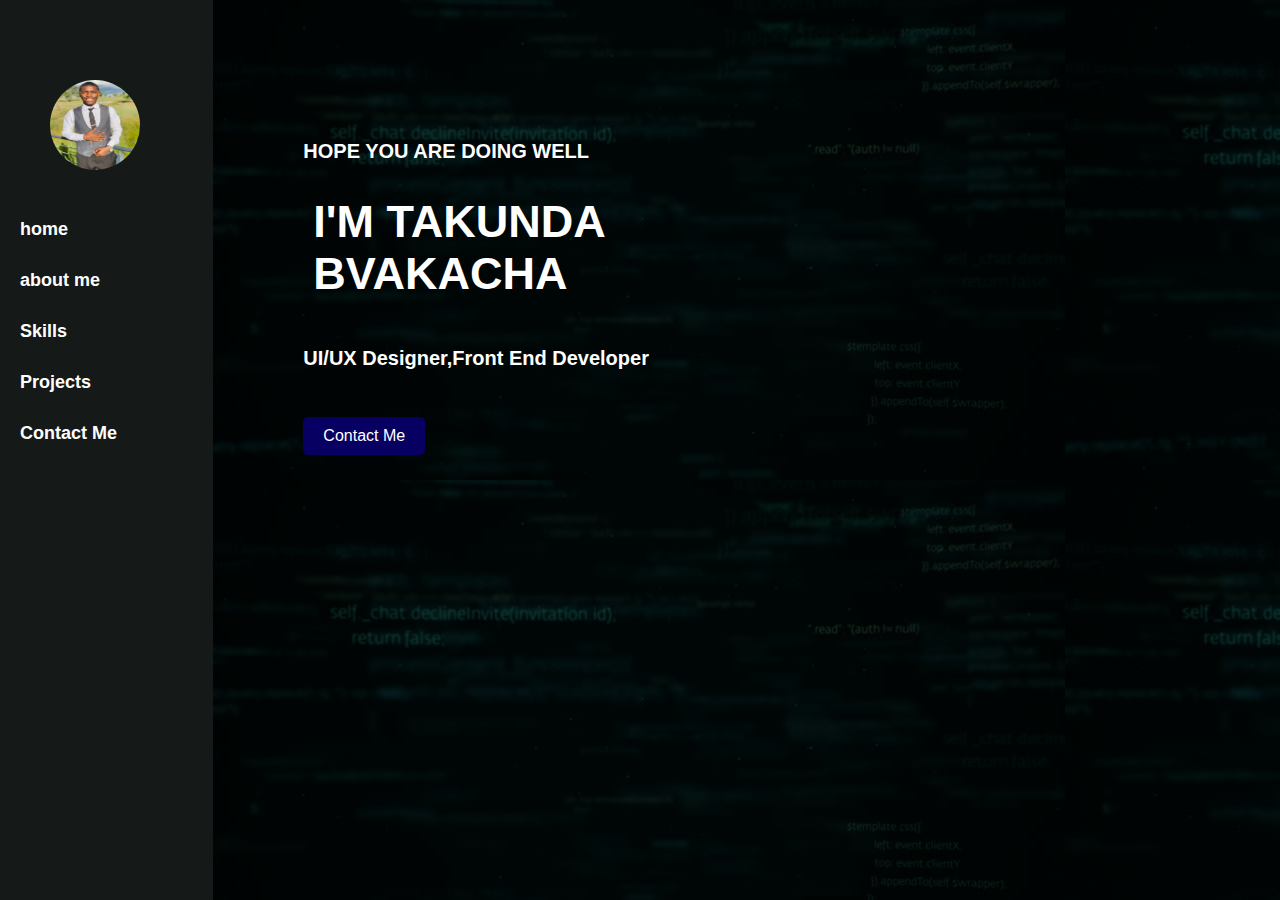
==== index.html @ dd062fa8 "takunda's portfolio" ====
<!DOCTYPE html>
<html lang="en">
<head>
    <meta charset="UTF-8">
    <meta name="viewport" content="width=device-width, initial-scale=1.0">
    <title>Portfolio</title>
    <link href="https://fonts.googleapis.com/css2?family=Poppins:ital,wght@0,100;0,200;0,300;0,400;0,500;0,600;0,700;0,800;0,900;1,100;1,200;1,300;1,400;1,500;1,600;1,700;1,800;1,900&display=swap" rel="stylesheet">
    <link rel="stylesheet" href="./bootstrap-5.3.3-dist/css/bootstrap.css">
    <link rel="stylesheet" href="./css/style.css">


</head>

<body>


    

    <div class="display">
    <nav class="nav">

        <ul>
            <li class="navv">
                <div >
                    <img class="bvax" src="./assets/images/2024_03_30_07_30_IMG_5289.JPG" alt="animated-image">
                </div>

                    <a href="./index.html">home</a>

                    <a  href="./about.html">about me</a>

                    <a  href="./skills.html">Skills</a>

                    <a  href="./projects.html">Projects</a>

                    <a  href="./contact me.html">Contact Me</a>
            </li>

        </ul>
    </nav>




        <!--    Made by Erik Terwan    -->
<!--   24th of November 2015   -->
<!--        MIT License        -->
<nav class="navigation">
    <div id="menuToggle">
      <!--
      A fake / hidden checkbox is used as click reciever,
      so you can use the :checked selector on it.
      -->
      <input type="checkbox" />
      
      <!--
      Some spans to act as a hamburger.
      
      They are acting like a real hamburger,
      not that McDonalds stuff.
      -->
      <span></span>
      <span></span>
      <span></span>
      
      <!--
      Too bad the menu has to be inside of the button
      but hey, it's pure CSS magic.
      -->
      <ul id="menu">
        <li class="navv">
            <div >
                <img class="bvax" src="./assets/images/2024_03_30_07_30_IMG_5289.JPG" alt="animated-image">
            </div>

            <a href="./index.html">home</a>

            <a  href="./about.html">about me</a>

            <a  href="./skills.html">Skills</a>

            <a  href="./projects.html">Projects</a>

            <a  href="./contact me.html">Contact Me</a>
    </li>
      </ul>
    </div>
  </nav>




    
    <section id="hero-section">
        
        <div class="calass-home"> 
        
            <div class="container">
                <div class="row">
                    <div class="">

    


                        <h5>HOPE YOU ARE DOING WELL</h5>
                        <h1 class="first-home"> I'M TAKUNDA <br>BVAKACHA</h1>
                        <h6>UI/UX Designer,Front End Developer</h6>
                       </div>
                       <button class="B1" >
                        <a href="./contact me.html">Contact Me</a>
                       </button>
                </div>
                   </div>
                </div>
        </section>
   
        </div>

        


</body>
<script src="./script.js"></script>
</html>
---- css/style.css ----
body{
    margin: 0;
    border: 0;
    padding: 0;
    font-family: "Poppins", sans-serif;
    font-family: "Lato", sans-serif;
}
.nav{
    width: 20%;
    height: auto;
    background-color: rgba(2, 8, 5, 0.925);


    @media(max-width:1055px){
      width: 16%;
     }

    @media(max-width: 812px) {
      display: none;
    }
    

}

.navv :hover{
    color: rgb(0, 0, 0);
}











/*
 * Made by Erik Terwan
 * 24th of November 2015
 * MIT License
 *
 *
 * If you are thinking of using this in
 * production code, beware of the browser
 * prefixes.
 */

 /* body
 { */
   /* margin: 0;
   padding: 0; */
   
   /* make it look decent enough */
   /* background: #232323;
   color: #cdcdcd;
   font-family: "Avenir Next", "Avenir", sans-serif; */

 /* }
  */

.navigation{
  position: absolute;
  

  @media(max-width:812px){
    display: block;
  }

  @media(min-width:813px){
    display: none;
  }
  }
 #menuToggle
 {
   display: block;
   position: relative;
   top: 50px;
   left: 50px;
   
   z-index: 1;
   
   -webkit-user-select: none;
   user-select: none;

 }
 
 #menuToggle a
 {
   text-decoration: none;
   color: #232323;
   
   transition: color 0.3s ease;

 }
 
 #menuToggle a:hover
 {
   color: tomato;

 }
 
 
 #menuToggle input
 {
   display: block;
   width: 40px;
   height: 32px;
   position: absolute;
   top: -7px;
   left: -5px;
   
   cursor: pointer;
   
   opacity: 0; /* hide this */
   z-index: 2; /* and place it over the hamburger */
   
   -webkit-touch-callout: none;
 }
 
 /*
  * Just a quick hamburger
  */
 #menuToggle span
 {
   display: block;
   width: 33px;
   height: 4px;
   margin-bottom: 5px;
   position: relative;
   
   background: #cdcdcd;
   border-radius: 3px;
   
   z-index: 1;
   
   transform-origin: 4px 0px;
   
   transition: transform 0.5s cubic-bezier(0.77,0.2,0.05,1.0),
               background 0.5s cubic-bezier(0.77,0.2,0.05,1.0),
               opacity 0.55s ease;

 }
 
 #menuToggle span:first-child
 {
   transform-origin: 0% 0%;

 }
 
 #menuToggle span:nth-last-child(2)
 {
   transform-origin: 0% 100%;

 }
 
 /* 
  * Transform all the slices of hamburger
  * into a crossmark.
  */
 #menuToggle input:checked ~ span
 {
   opacity: 1;
   transform: rotate(45deg) translate(-2px, -1px);
   background: #232323;

 }
 
 /*
  * But let's hide the middle one.
  */
 #menuToggle input:checked ~ span:nth-last-child(3)
 {
   opacity: 0;
   transform: rotate(0deg) scale(0.2, 0.2);

 }
 
 /*
  * Ohyeah and the last one should go the other direction
  */
 #menuToggle input:checked ~ span:nth-last-child(2)
 {
   transform: rotate(-45deg) translate(0, -1px);

 }
 
 /*
  * Make this absolute positioned
  * at the top left of the screen
  */
 #menu
 {
   position: absolute;
   width: 120px;
   height: auto;
   margin: -100px 0 0 -50px;
   padding: 50px;
   padding-top: 125px;
   
   background: #ededed;
   list-style-type: none;
   -webkit-font-smoothing: antialiased;
   /* to stop flickering of text in safari */
   
   transform-origin: 0% 0%;
   transform: translate(-100%, 0);
   
   transition: transform 0.5s cubic-bezier(0.77,0.2,0.05,1.0);

 }
 
 #menu li
 {
   padding: 10px 0;
   font-size: 22px;

 }
 
 /*
  * And let's slide it in from the left
  */
 #menuToggle input:checked ~ ul
 {
   transform: none;
 }
















.menu{
  display: none;
}
.menu.active{
  display: block;
}

.humenu{
  display: none;
  background-color: gray;
  padding: 10px;
  width: 60px;
  border-radius: 15px;
  position: absolute;

  @media(max-width:812px){
    display: block;
  }
}
/* .line{
  border: 2px solid black;
}
.line2{
  margin-top: 8px;
  border: 2px solid black;
}
.line3{
  margin-top: 8px;
  border: 2px solid black;
} */

.full{
  margin: 0;
  margin-top: 15px;
  display:flex;
  justify-content:flex-end;
} 

.full-full{
  position: absolute;
  z-index: 5;
  left: 99%;
}




.bvax{
    width: 90px;
    height: 90px;
    border-radius: 300px;
    margin-left: 50px;
    margin-top: 80px;
    margin-bottom: 15px;


    @media(max-width:1055px){
     margin-left: 20px;
    }

}

h2{
    font-size: 20px;
    color: white;
    margin-left: 30px;
}

.row{
  margin: 0;
  margin-left: 30px;
}

.name{
    margin-bottom: 100px;
    text-decoration: whitesmoke;
    list-style: none;
    font-size: 18px;
    font-weight: bolder;
    margin-left: 10px;
    :hover{
        color: rgb(214, 226, 39);
    }
    a{
        text-decoration: none;
        color: white;
    }
}
li{
    text-decoration: whitesmoke;
    list-style: none;

    a{  
        text-decoration: none;
        font-size: 18px;
        font-weight: bold;
        color: white;
        margin-left: 20px;
        margin-top: 30px;
        display: flex;
        flex-direction: column;
    }

    
}
#hero-section{
    width: 100%;
    height: auto;
    display: flex;
    z-index: 0;
    background-image: url(../assets/images/R.jfif);
    position: relative;
}
h5{
  font-size: 20px;
  color: white;
  margin-left: 60px;
  margin-top: 140px;
}
.first-home{
  margin-left: 70px;
  margin-top: 10px;
}
h1{
    margin-top: 140px;
    font-size: 45px;
    color: white;
    margin-left: 60px;
}
.first{
  margin-left: 70px;
  margin-top: 120px;
}
h6{
    font-size: 20px;
    color: white;
    margin-left: 60px;
}
.B1 {

    a{  
      text-decoration: none;
      color: white;
  }
    padding: 10px 20px;
    font-size: 16px;
    background-color: rgb(7, 0, 98);
    color: white;
    border: none;
    border-radius: 5px;
    cursor: pointer;
    animation: pulse 1.5s infinite;
    margin-left: 60px;
    margin-bottom: 30px;
}
@keyframes pulse{
  0%,100%{
    transform: scale(1);
  }
  50%{
    transform: scale(1.1);
  }
}





.display{
    width: 100%;
    display: flex;
    flex-direction: row;
}

.calass-projects{
    background-color: rgba(0, 0, 0, 0.788);
    width: 100%;
    height: 150vh;

    @media(max-width:812px){
      height: 200vh;
      width: 100%;
    }
  
    @media(max-width:574px){
      height: 380vh;
      width: 100%;
    }

    @media(min-width:813px){
      height: 150vh;
      width: 100%;
    }
}

.calass-about{
  background-color: rgba(0, 0, 0, 0.815);
  width: 100%;
  height: 100vh;

  @media(max-width:812px){
    height: 100vh;
    width: 100%;
  }

  @media(max-width:574px){
    height: 160vh;
    width: 100%;
  }

  @media(min-width:813px){
    height: 150vh;
    width: 100%;
  }
}

.calass-home{
  background-color: rgba(0, 0, 0, 0.788);
  width: 100%;
  height: 100vh;

  /* @media(max-width:812px){
    height: 100vh;
    width: 100%;
  }

  @media(max-width:574px){
    height: 400vh;
    width: 100%;
  }

  @media(min-width:813px){
    height: 150vh;
    width: 100%;
  } */
}

.calass-skills{
  background-color: rgba(0, 0, 0, 0.753);
  width: 100%;
  height: 100vh;

  /* @media(max-width:812px){
    height: 100vh;
    width: 100%;
  } */

  @media(max-width:574px){
    height: 160vh;
    width: 100%;
  }

  @media(min-width:813px){
    height: 100vh;
    width: 100%;
  }
}


.calass-contact{
  background-color: rgba(0, 0, 0, 0.815);
  width: 100%;
  height: 100vh;

  @media(max-width:812px){
    height: 140vh;
    width: 100%;
  }

  @media(max-width:574px){
    height: 190vh;
    width: 100%;
  }

  @media(min-width:813px){
    height: 150vh;
    width: 100%;
  }
}

.card{
    width: 100px;
    height: 200px;
    background-color: white;
    color: #000000;
}
.lines{
    width: 200px;
    height: 10px;
    background-color: white;
    border-right: 10px solid red;
    margin-left: 60px;
    margin-bottom: 20px;
}


:root{


  --header-height: 30px;

  
  --first-color: black;
  --first-color-dark: black;
  --text-color: red;
  --first-color-light: black;
  --first-color-lighten: white;

  
  --body-font: 'Poppins', sans-serif;
  --biggest-font-size: 35px;
  --h1-font-size: 30px;
  --h2-font-size: 25px;
  --h3-font-size: 20px;
  --normal-font-size: 15px;
  --small-font-size: . 10px;
  --smaller-font-size: . 5px;


  --font-medium: 500;
  --font-semi-bold: 600;
  --font-bold: 700;


  --mb-1: 30px;
  --mb-2: 20px;
  --mb-3: 22px;
  --mb-4: 2px;
  --mb-5: 25px;
  --mb-6: 30px;

  
  --z-normal: 1;
  --z-tooltip: 10;
  --z-fixed: 100;
}
  

@media screen and (min-width: 768px){
  :root{
    --biggest-font-size: 35px;
    --h1-font-size: 30px;
    --h2-font-size: 25px;
    --h3-font-size: 20px;
    --normal-font-size: 15px;
    --small-font-size: . 10px;
    --smaller-font-size: . 5px;
  }
}


/* *,::before,::after{
  box-sizing: border-box;
} */


/* body{
  margin: var(--header-height) 0 0 0;
  font-family: var(--body-font);
  font-size: var(--normal-font-size);
  font-weight: var(--font-medium);
  background-color: var(--first-color-lighten);
  color: var(--text-color);
  line-height: 1.6;
} */

h1,h2,h3,ul,p{
  margin: 0;
}

h2,h3{
  font-weight: var(--font-semi-bold);
}

ul{
  padding: 0;
  list-style: none;
}


.section {
  padding: 20px;
}

.section-title, .section-subtitle {
  text-align: center;
}

.section-title {
  font-size: var(--h1-font-size);
  color: var(--first-color);
  margin-bottom: var(--mb-3);
}

.section-subtitle {
  display: block;
  font-size: var(--smaller-font-size);
  font-weight: bold;
}



.bd-grid {
  display: grid;
  gap: 20px;
}


.button {
  display: inline-block;
  background-color: var(--first-color);
  color: var(--first-color-lighten);
  padding: 15px;
  border-radius: 12px;
  transition: .3s;
}


.contact__container {
  row-gap: 22px;
}

.contact__content {
  grid-template-columns: repeat(auto-fit, minmax(220px, 1fr));
}

.contact__box {
  background-color: #fff;
  border-radius: 15px;
  padding: 22px;
  text-align: center;
  box-shadow: 0 4px 6px rgba(174, 190, 205, .3);
}

.contact__icon, .contact__title {
  color: var(--first-color);
}

.contact__icon {
  font-size: 20px;
}

.contact__title {
  font-size: var(--h3-font-size);
  margin: var(--mb-1) 0;
}

.contact__social {
  color: var(--first-color-light);
  font-size: 22px;
  margin: 0 var(--mb-1);
}

.contact__box:hover {
  box-shadow: 0 12px 15px white;
}

.contact__inputs {
  display: grid;
  grid-template-columns: repeat(2, 1fr);
  column-gap: 50px;

}

.contact__input, .contact__button {
  outline: none;
  font-family: var(--body-font);
  font-size: var(--normal-font-size);
}

.contact__input {
  width: 92%;
  padding: 15px;
  border: 2px solid var(--first-color-light);
  color: var(--first-color);
  border-radius: 12px;
  margin-bottom: var(--mb-1);
}


.contact__button {
  cursor: pointer;
  border: none;
}


@media screen and (min-width: 576px) {
  .contact__form {
    width: 450px;
    justify-self: center;
  }
}




:root{
  --header-height: 30px;

  
  --first-color: black;
  --first-color-dark: black;
  --text-color: red;
  --first-color-light: black;
  --first-color-lighten: white;

  
  --body-font: 'Poppins', sans-serif;
  --biggest-font-size: 35px;
  --h1-font-size: 30px;
  --h2-font-size: 25px;
  --h3-font-size: 20px;
  --normal-font-size: 15px;
  --small-font-size: . 10px;
  --smaller-font-size: . 5px;


  --font-medium: 500;
  --font-semi-bold: 600;
  --font-bold: 700;

 
  --mb-1: 30px;
  --mb-2: 20px;
  --mb-3: 22px;
  --mb-4: 2px;
  --mb-5: 25px;
  --mb-6: 30px;

}
  


@media screen and (min-width: 768px){
  :root{
    --biggest-font-size: 35px;
    --h1-font-size: 30px;
    --h2-font-size: 25px;
    --h3-font-size: 20px;
    --normal-font-size: 15px;
    --small-font-size: . 10px;
    --smaller-font-size: . 5px;
  }
}



html{
  scroll-behavior: smooth;
}



.button {
  display: inline-block;
  background-color: blue;
  color: white;
  width: 140px;
  border-radius: .25rem;
  transition: .3s;
}

.button:hover {
  background-color: red;
}

.button-link {
  background: none;
  color: rgb(0, 0, 128);
  padding: 0;
}

.button-link:hover {
  background: none;
}


.portfolio__nav {
  text-align: center;
  margin-bottom: 20px;
}

.portfolio__item {
  margin: 0 var(--mb-2);
  cursor: pointer;
  color: white;
}

.portfolio__content {
  background-color: rgb(114, 109, 109);
  border-radius: .5rem;
  overflow: hidden;
  box-shadow: 0 8px 10px white;
}

.portfolio__img {
  width: 100%;
  transition: .4s;
}

.portfolio__data {
  padding: 15px;
}

.portfolio__subtitle {
  font-size: small;
  color: black;
}

.portfolio__title {
  font-size: 20px;
  color: black;
  margin: 0;
}

.portfolio__content:hover {
  box-shadow: 0 20px 25px rgb(170, 167, 167);
}

.portfolio__content:hover .portfolio__img {
  transform: scale(1.07);
}


.active-portfolio {
  color: rgb(255, 0, 0);
  font-weight: bold;
}


@media screen and (min-width: 576px) {
  .portfolio__container {
    grid-template-columns: repeat(2, 1fr);
  }
}

@media screen and (min-width: 768px) {
  body {
    margin: 0;
  }


  .section-title {
    color: white;
    margin-bottom: 15px;
  }

  .portfolio__container {
    grid-template-columns: repeat(3, 1fr);
  }

  .project__container {
    padding: 20px 0;
  }

  .project__data {
    display: flex;
    justify-content: space-evenly;
    align-items: center;
  }

  .project__icon, .project__title, .project__description {
    margin-bottom: 0;
  }

  .project__icon {
    font-size: 10px;
  }

  .project__title {
    font-size: 15px;
  }
}

@media screen and (min-width: 1024px) {
  .bd-container {
    margin-left: auto;
    margin-right: auto;
  }
}
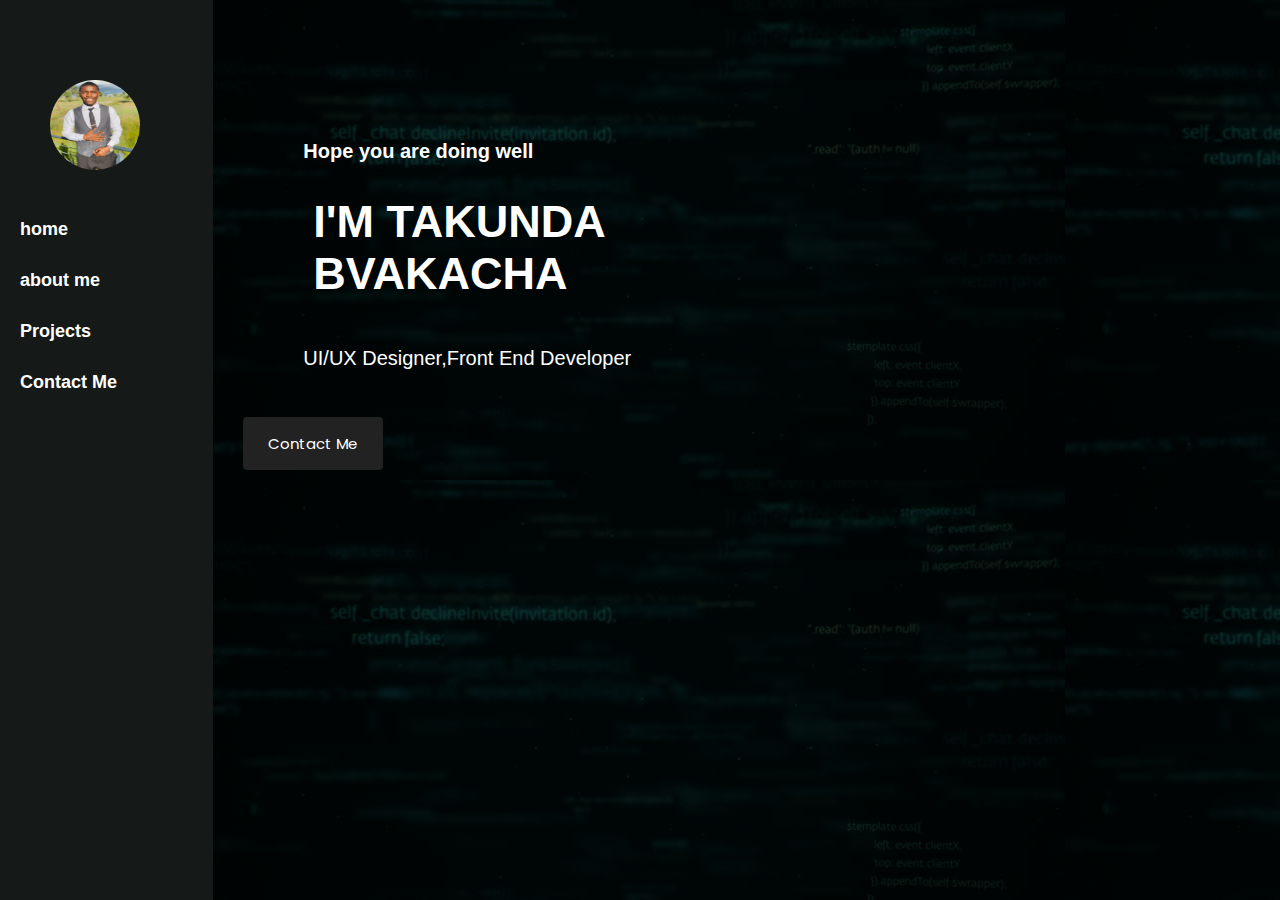
==== commit e5096384: "changes" ====
--- a/index.html
+++ b/index.html
@@ -29,7 +29,7 @@
 
                     <a  href="./about.html">about me</a>
 
-                    <a  href="./skills.html">Skills</a>
+                    <!-- <a  href="./skills.html">Skills</a> -->
 
                     <a  href="./projects.html">Projects</a>
 
@@ -42,31 +42,18 @@
 
 
 
-        <!--    Made by Erik Terwan    -->
-<!--   24th of November 2015   -->
-<!--        MIT License        -->
+        
 <nav class="navigation">
     <div id="menuToggle">
-      <!--
-      A fake / hidden checkbox is used as click reciever,
-      so you can use the :checked selector on it.
-      -->
+      
       <input type="checkbox" />
       
-      <!--
-      Some spans to act as a hamburger.
       
-      They are acting like a real hamburger,
-      not that McDonalds stuff.
-      -->
       <span></span>
       <span></span>
       <span></span>
       
-      <!--
-      Too bad the menu has to be inside of the button
-      but hey, it's pure CSS magic.
-      -->
+     
       <ul id="menu">
         <li class="navv">
             <div >
@@ -77,7 +64,7 @@
 
             <a  href="./about.html">about me</a>
 
-            <a  href="./skills.html">Skills</a>
+            <!-- <a  href="./skills.html">Skills</a> -->
 
             <a  href="./projects.html">Projects</a>
 
@@ -102,13 +89,13 @@
     
 
 
-                        <h5>HOPE YOU ARE DOING WELL</h5>
+                        <h5>Hope you are doing well</h5>
                         <h1 class="first-home"> I'M TAKUNDA <br>BVAKACHA</h1>
                         <h6>UI/UX Designer,Front End Developer</h6>
                        </div>
-                       <button class="B1" >
-                        <a href="./contact me.html">Contact Me</a>
-                       </button>
+                       
+                        <input href="./contact me.html" type="submit" value="Contact Me" class="button contact__button">
+                       
                 </div>
                    </div>
                 </div>
--- a/css/style.css
+++ b/css/style.css
@@ -5,6 +5,27 @@
     font-family: "Poppins", sans-serif;
     font-family: "Lato", sans-serif;
 }
+
+.kalam-light {
+  font-family: "Kalam", cursive;
+  font-weight: 300;
+  font-style: normal;
+}
+
+.kalam-regular {
+  font-family: "Kalam", cursive;
+  font-weight: 400;
+  font-style: normal;
+}
+
+.kalam-bold {
+  font-family: "Kalam", cursive;
+  font-weight: 700;
+  font-style: normal;
+}
+
+
+
 .nav{
     width: 20%;
     height: auto;
@@ -28,37 +49,6 @@
 
 
 
-
-
-
-
-
-
-
-
-/*
- * Made by Erik Terwan
- * 24th of November 2015
- * MIT License
- *
- *
- * If you are thinking of using this in
- * production code, beware of the browser
- * prefixes.
- */
-
- /* body
- { */
-   /* margin: 0;
-   padding: 0; */
-   
-   /* make it look decent enough */
-   /* background: #232323;
-   color: #cdcdcd;
-   font-family: "Avenir Next", "Avenir", sans-serif; */
-
- /* }
-  */
 
 .navigation{
   position: absolute;
@@ -113,15 +103,13 @@
    
    cursor: pointer;
    
-   opacity: 0; /* hide this */
-   z-index: 2; /* and place it over the hamburger */
+   opacity: 0; 
+   z-index: 2; 
    
    -webkit-touch-callout: none;
  }
  
- /*
-  * Just a quick hamburger
-  */
+ 
  #menuToggle span
  {
    display: block;
@@ -155,10 +143,7 @@
 
  }
  
- /* 
-  * Transform all the slices of hamburger
-  * into a crossmark.
-  */
+
  #menuToggle input:checked ~ span
  {
    opacity: 1;
@@ -167,9 +152,7 @@
 
  }
  
- /*
-  * But let's hide the middle one.
-  */
+ 
  #menuToggle input:checked ~ span:nth-last-child(3)
  {
    opacity: 0;
@@ -177,19 +160,14 @@
 
  }
  
- /*
-  * Ohyeah and the last one should go the other direction
-  */
+ 
  #menuToggle input:checked ~ span:nth-last-child(2)
  {
    transform: rotate(-45deg) translate(0, -1px);
 
  }
  
- /*
-  * Make this absolute positioned
-  * at the top left of the screen
-  */
+ 
  #menu
  {
    position: absolute;
@@ -202,7 +180,7 @@
    background: #ededed;
    list-style-type: none;
    -webkit-font-smoothing: antialiased;
-   /* to stop flickering of text in safari */
+   
    
    transform-origin: 0% 0%;
    transform: translate(-100%, 0);
@@ -218,25 +196,11 @@
 
  }
  
- /*
-  * And let's slide it in from the left
-  */
+ 
  #menuToggle input:checked ~ ul
  {
    transform: none;
  }
-
-
-
-
-
-
-
-
-
-
-
-
 
 
 
@@ -260,17 +224,7 @@
     display: block;
   }
 }
-/* .line{
-  border: 2px solid black;
-}
-.line2{
-  margin-top: 8px;
-  border: 2px solid black;
-}
-.line3{
-  margin-top: 8px;
-  border: 2px solid black;
-} */
+
 
 .full{
   margin: 0;
@@ -332,6 +286,8 @@
 li{
     text-decoration: whitesmoke;
     list-style: none;
+    display: flex;
+    flex-direction: column;
 
     a{  
         text-decoration: none;
@@ -375,36 +331,18 @@
   margin-top: 120px;
 }
 h6{
+
+  .kalam-light {
+    font-family: "Kalam", cursive;
+    font-weight: 300;
+    font-style: normal;
+  }
+    font-family: Arial, Helvetica, sans-serif;  
     font-size: 20px;
+    font-weight: lighter;
     color: white;
     margin-left: 60px;
 }
-.B1 {
-
-    a{  
-      text-decoration: none;
-      color: white;
-  }
-    padding: 10px 20px;
-    font-size: 16px;
-    background-color: rgb(7, 0, 98);
-    color: white;
-    border: none;
-    border-radius: 5px;
-    cursor: pointer;
-    animation: pulse 1.5s infinite;
-    margin-left: 60px;
-    margin-bottom: 30px;
-}
-@keyframes pulse{
-  0%,100%{
-    transform: scale(1);
-  }
-  50%{
-    transform: scale(1.1);
-  }
-}
-
 
 
 
@@ -462,20 +400,6 @@
   width: 100%;
   height: 100vh;
 
-  /* @media(max-width:812px){
-    height: 100vh;
-    width: 100%;
-  }
-
-  @media(max-width:574px){
-    height: 400vh;
-    width: 100%;
-  }
-
-  @media(min-width:813px){
-    height: 150vh;
-    width: 100%;
-  } */
 }
 
 .calass-skills{
@@ -483,10 +407,7 @@
   width: 100%;
   height: 100vh;
 
-  /* @media(max-width:812px){
-    height: 100vh;
-    width: 100%;
-  } */
+
 
   @media(max-width:574px){
     height: 160vh;
@@ -592,20 +513,7 @@
 }
 
 
-/* *,::before,::after{
-  box-sizing: border-box;
-} */
-
-
-/* body{
-  margin: var(--header-height) 0 0 0;
-  font-family: var(--body-font);
-  font-size: var(--normal-font-size);
-  font-weight: var(--font-medium);
-  background-color: var(--first-color-lighten);
-  color: var(--text-color);
-  line-height: 1.6;
-} */
+
 
 h1,h2,h3,ul,p{
   margin: 0;
@@ -654,10 +562,10 @@
   background-color: var(--first-color);
   color: var(--first-color-lighten);
   padding: 15px;
-  border-radius: 12px;
+  width: 140px;
+  border-radius: .25rem;
   transition: .3s;
 }
-
 
 .contact__container {
   row-gap: 22px;
@@ -702,7 +610,6 @@
   display: grid;
   grid-template-columns: repeat(2, 1fr);
   column-gap: 50px;
-
 }
 
 .contact__input, .contact__button {
@@ -720,18 +627,30 @@
   margin-bottom: var(--mb-1);
 }
 
-
 .contact__button {
   cursor: pointer;
   border: none;
 }
-
 
 @media screen and (min-width: 576px) {
   .contact__form {
     width: 450px;
     justify-self: center;
   }
+}
+
+.message {
+  margin-top: 10px;
+  font-weight: bold;
+  text-align: center;
+}
+
+.message.success {
+  color: green;
+}
+
+.message.error {
+  color: red;
 }
 
 
@@ -796,7 +715,7 @@
 
 .button {
   display: inline-block;
-  background-color: blue;
+  background-color: rgb(34, 34, 34);
   color: white;
   width: 140px;
   border-radius: .25rem;
@@ -804,7 +723,7 @@
 }
 
 .button:hover {
-  background-color: red;
+  background-color: rgb(1, 63, 47);
 }
 
 .button-link {
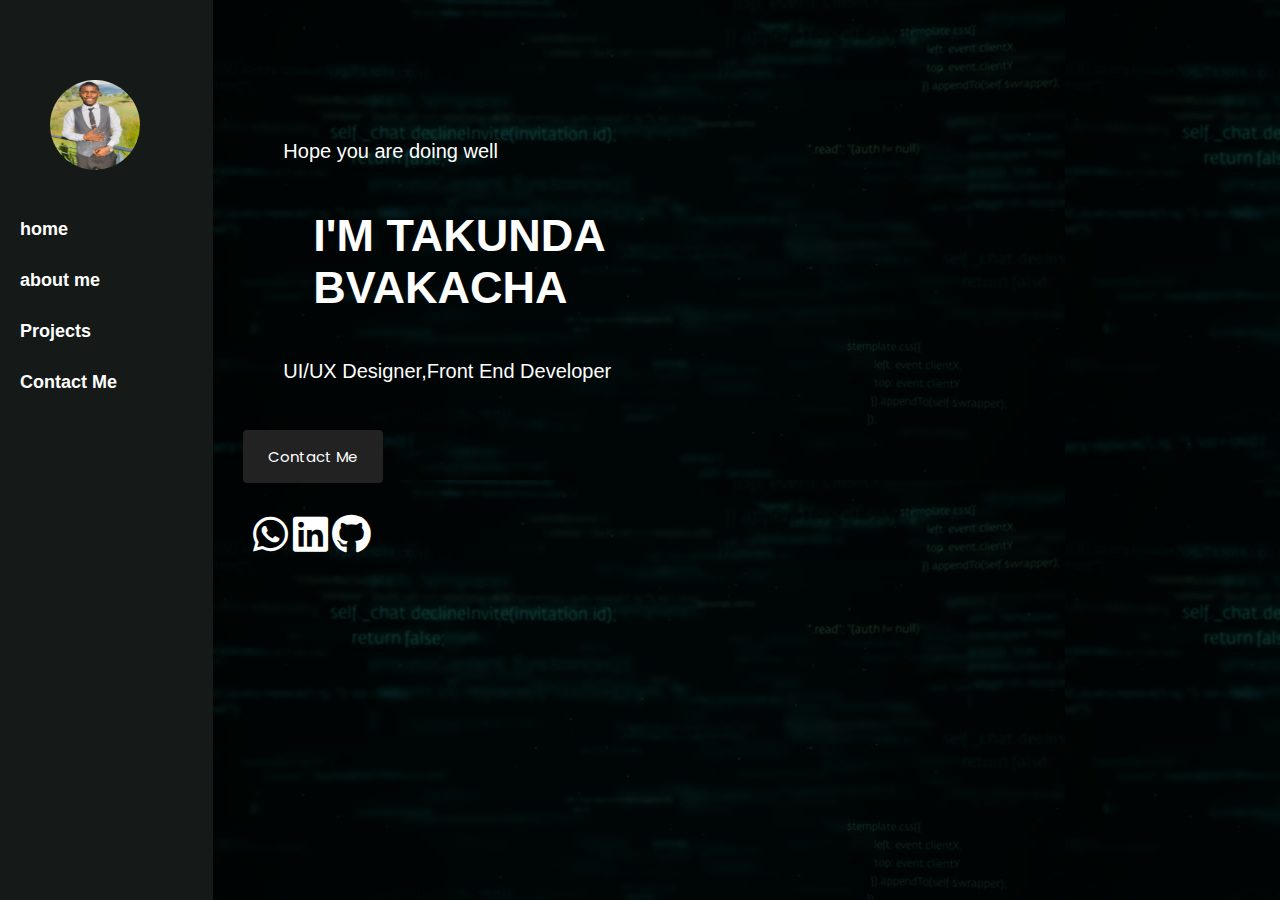
==== commit 1603e2b7: "icons" ====
--- a/index.html
+++ b/index.html
@@ -4,6 +4,7 @@
     <meta charset="UTF-8">
     <meta name="viewport" content="width=device-width, initial-scale=1.0">
     <title>Portfolio</title>
+    <link rel="stylesheet" href="https://cdnjs.cloudflare.com/ajax/libs/font-awesome/6.0.0-beta3/css/all.min.css">
     <link href="https://fonts.googleapis.com/css2?family=Poppins:ital,wght@0,100;0,200;0,300;0,400;0,500;0,600;0,700;0,800;0,900;1,100;1,200;1,300;1,400;1,500;1,600;1,700;1,800;1,900&display=swap" rel="stylesheet">
     <link rel="stylesheet" href="./bootstrap-5.3.3-dist/css/bootstrap.css">
     <link rel="stylesheet" href="./css/style.css">
@@ -89,16 +90,25 @@
     
 
 
-                        <h5>Hope you are doing well</h5>
+                        <h6 style="margin-left: 40px; margin-top: 140px;">Hope you are doing well</h6>
                         <h1 class="first-home"> I'M TAKUNDA <br>BVAKACHA</h1>
-                        <h6>UI/UX Designer,Front End Developer</h6>
+                        <h6 style="margin-left: 40px;">UI/UX Designer,Front End Developer</h6>
                        </div>
                        
-                        <input href="./contact me.html" type="submit" value="Contact Me" class="button contact__button">
-                       
+                       <input href="./contact me.html" type="submit" value="Contact Me" class="button contact__button">
+
+                        <div class="icons-home">
+
+                            <a href="https://wa.link/gn4sfw" class="social"><i class="fa-brands fa-whatsapp"></i></a>
+                            <a href="https://www.linkedin.com/in/bvakacha-takunda-a1365b303?utm_source=share&utm_campaign=share_via&utm_content=profile&utm_medium=ios_app" class="social"><i class="fa-brands fa-linkedin"></i></a>
+                            <a href="http://GitHub.com/BvakachaTakunda" class="social"><i class="fa-brands fa-github"></i></a>
+                        </div>
+
                 </div>
                    </div>
                 </div>
+
+                
         </section>
    
         </div>
--- a/css/style.css
+++ b/css/style.css
@@ -266,6 +266,19 @@
 .row{
   margin: 0;
   margin-left: 30px;
+}
+
+.icons-home{
+  margin-top: 30px;
+  margin-left: 10px;
+}
+
+.social {
+  color: white;
+  font-size: 40px;
+  margin: 0 ;
+  z-index: 10;
+  margin-left: px;
 }
 
 .name{
@@ -327,7 +340,7 @@
     margin-left: 60px;
 }
 .first{
-  margin-left: 70px;
+  margin-left: 40px;
   margin-top: 120px;
 }
 h6{
@@ -341,7 +354,6 @@
     font-size: 20px;
     font-weight: lighter;
     color: white;
-    margin-left: 60px;
 }
 
 
@@ -424,7 +436,7 @@
 .calass-contact{
   background-color: rgba(0, 0, 0, 0.815);
   width: 100%;
-  height: 100vh;
+  height: 120vh;
 
   @media(max-width:812px){
     height: 140vh;
@@ -569,6 +581,7 @@
 
 .contact__container {
   row-gap: 22px;
+  height: 0vh;
 }
 
 .contact__content {
